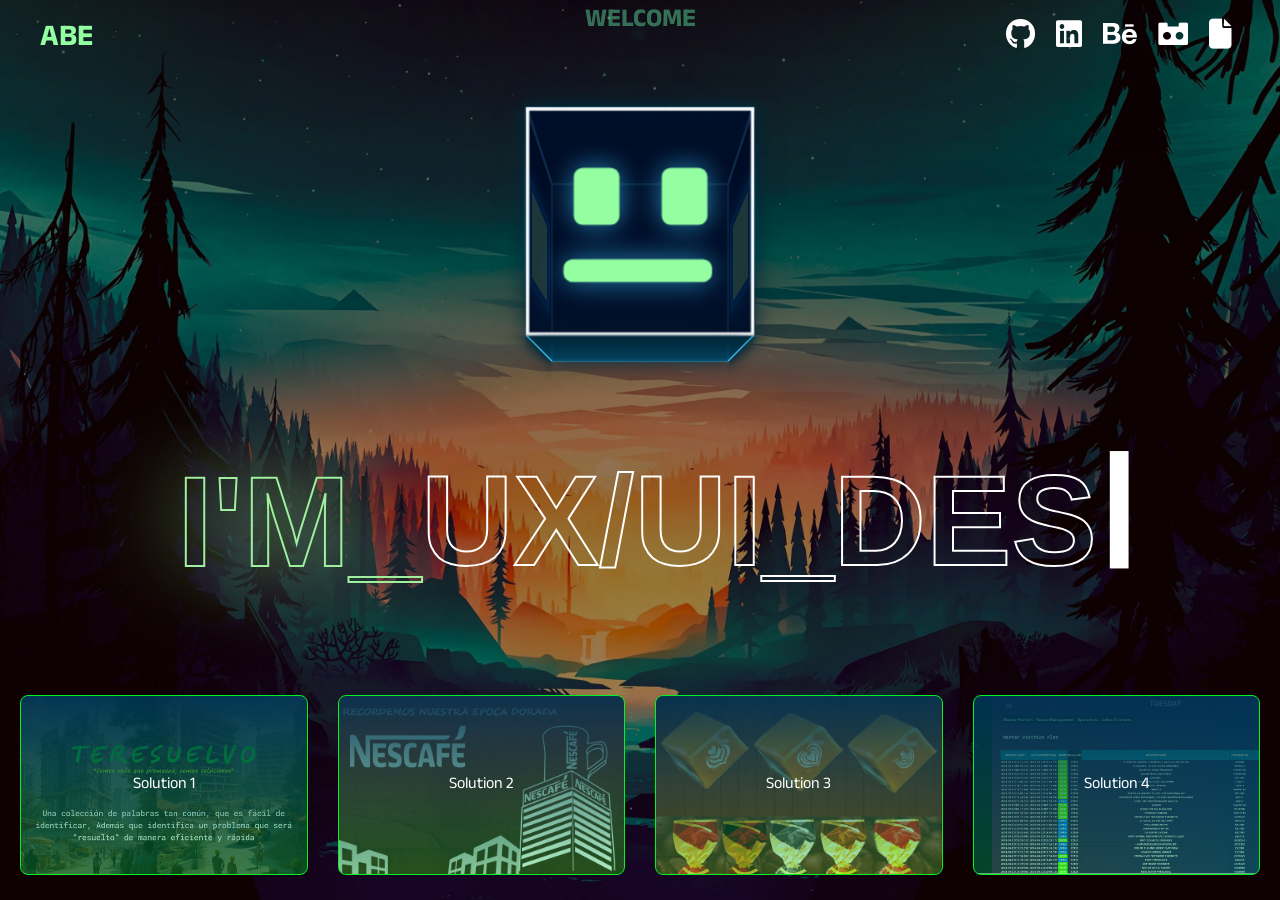
==== .docs/index.html @ 4d992f9c "first" ====
<!DOCTYPE html>
<html lang="es">
<head>
    <meta charset="UTF-8">
    <meta name="viewport" content="width=device-width, initial-scale=1.0, user-scalable=no">
    <link rel="icon" type="image/png" sizes="32x32" href="Images/icon.png">
    <link rel="icon" type="image/png" sizes="16x16" href="Images/icon.png">
    <link rel="stylesheet" href="https://cdnjs.cloudflare.com/ajax/libs/font-awesome/6.2.1/css/all.min.css" />
    <link rel="stylesheet" href="style.css">
    <title>Abraham | UX Designer & Sourcing Specialist</title>
</head>
<body>
    <div class="particles-js" id="particles"></div>

    <section class="home">

        <H1 data-message="Contratame /Give me an opportunity">WELCOME</H1>

        <!-- "Menu" -->
         <div class="menuContainer">
            <div class="menuLeft">
                <h2>ABE</h2>
            </div>
            <div class="menuRight">
                        <a href="https://github.com/Coiklor" data-message="Github"><i class="fa-brands fa-github"></i></a>
                        <a href="https://www.linkedin.com/in/abraham-moreno-826519152/" data-message="Mi linkedin busco un cambio de carrera, My linkedin (Looking for a carrier change)"><i class="fa-brands fa-linkedin"></i></a>
                        <a href="https://www.behance.net/abrahammoreno5" data-message="Aquí podrás encontrar un proceso de investigación más detallado. Here is detailed version of every project only in spanish"><i class="fa-brands fa-behance"></i></a>
                        <a href="https://coiklor.github.io/AbePortfolio/" data-message="Aquí puedes ver una versión más simple de mi portfolio. Here is a simple version of my portfolio"><i class="fa-brands fa-simplybuilt"></i></a>
                        <a href="https://drive.google.com/file/d/10zriG4VnCjg0E5n4Ds-Pz2TUNBttHqC_/view" data-message="Click para abrir mi cv / Click to open my cv"><i class="fa-etch fa-solid fa-file"></i></a>
            </div>
            </div>
         </div>

        <!-- Projects -->
        <div class="projects">
            <!-- TE RESUELVO APP -->
            <div class="project-item project1" data-project-name="TE_RESUELVO" data-message="Una solucion para los precarios sistemas comunales. / A big solution for the worst communities in Venezuela" onclick="on('overlay')"><a href="#overlay"></a> Solution 1</div>

            <div class="over" id="overlay">
            <div class="content-picture">
                <img src="Images/Teresuelvo/portada_Teresuelvo.png" 
                    alt="Teresuelvo App"
                    class="thumbnail"
                    onclick="openImageModal('Images/Teresuelvo/portada_Teresuelvo.png')">
                
                <div id="image-modal" class="image-modal" onclick="closeImageModal()">
                    <img id="enlarged-image" src="" alt="Imagen ampliada">
                </div>

                <img src="Images/Teresuelvo/Screenshot_3.png" 
                    alt="Teresuelvo App"
                    class="thumbnail"
                    onclick="openImageModal('Images/Teresuelvo/Screenshot_3.png')">
                
                <div id="image-modal" class="image-modal" onclick="closeImageModal()">
                    <img id="enlarged-image" src="" alt="Imagen ampliada">
                </div>

                <img src="Images/Teresuelvo/Screenshot_1.png" 
                    alt="Teresuelvo App"
                    class="thumbnail"
                    onclick="openImageModal('Images/Teresuelvo/Screenshot_1.png')">
                
                <div id="image-modal" class="image-modal" onclick="closeImageModal()">
                    <img id="enlarged-image" src="" alt="Imagen ampliada">
                </div>

                <img src="Images/Teresuelvo/Screenshot_2.png" 
                    alt="Teresuelvo App"
                    class="thumbnail"
                    onclick="openImageModal('Images/Teresuelvo/Screenshot_2.png')">
                
                <div id="image-modal" class="image-modal" onclick="closeImageModal()">
                    <img id="enlarged-image" src="" alt="Imagen ampliada">
                </div>
                
                <img src="Images/Teresuelvo/MOCKUPS TERESUELVO.jpg" 
                    alt="Teresuelvo App"
                    class="thumbnail"
                    onclick="openImageModal('Images/Teresuelvo/MOCKUPS TERESUELVO.jpg')">
                
                <div id="image-modal" class="image-modal" onclick="closeImageModal()">
                    <img id="enlarged-image" src="" alt="Imagen ampliada">
                </div>
                <img src="Images/Teresuelvo/MOCKUPS TERESUELVO 2.jpg" 
                    alt="Teresuelvo App"
                    class="thumbnail"
                    onclick="openImageModal('Images/Teresuelvo/MOCKUPS TERESUELVO 2.jpg')">
                
                <div id="image-modal" class="image-modal" onclick="closeImageModal()">
                    <img id="enlarged-image" src="" alt="Imagen ampliada">
                </div>

                <iframe style="border: 1px solid rgba(0, 0, 0, 0.1);" width="300" height="650" src="https://embed.figma.com/proto/iPpZiYcCrAnEFDcqqujQKY/Plataforma?page-id=29%3A92&node-id=190-1119&p=f&viewport=-528%2C902%2C0.06&scaling=min-zoom&content-scaling=fixed&starting-point-node-id=190%3A1123&embed-host=share" allowfullscreen></iframe>
            </div>
    
            <div class="overy">
                <div class="hereistheflex">
                    <p class="title-section">UX/UI PROJECT</p>
                    <span class="close-button" onclick="off('overlay')">&times;</span>
                </div>
                <h4>Para ver mas informacion sobre este proyecto, ingresa al link de behance <br> To see more info about this project go to <a class="span_link" href="https://www.behance.net/gallery/235545949/TERESUELVO-Mas-que-promesas-somos-soluciones">Behance</a></h4>
                <h2><span>TERESUELVO</span> APP</h2>
                <h3>Comunidades abandonadas / Forgotten Comunities</h3>
                <h3><span>01</span> EL PROBLEMA / Context & considerations</h3>
                <p>
                    <span>ENG</span> - In every community, sector, or parish, there are countless communal problems, especially those related to infrastructure: avenues, buildings, sidewalks, roads, streets, sports facilities, and many more. The lack of organization and indifference among residents can hinder the growth and evolution of the environment.<br>
                    For this reason, the idea arose to create an application that allows the community to propose and select projects together, promoting the development and beautification of the area. This initiative takes shape through an app that centralizes problems and solutions in a single digital space.<br>
                    The chosen name for the platform is <span>TERESUELVO</span> a common, easily identifiable slang /expression popularized as a meme in Venezuela. Its familiarity and cultural weight reinforce the <span>app's promise: to solve problems quickly and efficiently.</span><br>

                    <br><span>SPA</span> - En toda comunidad, sector o parroquia, existen innumerables problemas comunales, especialmente aquellos relacionados con la infraestructura: avenidas, edificios, veredas, vías, calles, espacios deportivos y muchos más. La falta de organización y la indiferencia entre los habitantes pueden impedir el crecimiento y la evolución del entorno.
                    Por esta razón, surge la idea de crear una aplicación que permita a la comunidad proponer y seleccionar proyectos en conjunto, promoviendo el desarrollo y embellecimiento del sector. Esta iniciativa toma forma a través de una app que centraliza los problemas y las soluciones en un solo espacio digital.
                    El nombre elegido para la plataforma es <span>TERESUELVO</span>, una expresión cotidiana, fácil de identificar y popularizada como meme en Venezuela. Su familiaridad y carga cultural refuerzan la <span>promesa de la app: resolver problemas de manera rápida y eficiente.</span>
                </p><br>
                <h3><span>02</span> EL PROCESO Y SOLUCIÓN / PROCESS AND SOLUTION </h3>
                <p>
                    <span>ENG</span> - Once the problem was understood, an exhaustive analysis was carried out to find the best solution for each type of user. Likewise, each process was adapted to ensure that interaction with the platform would be as intuitive as possible.

                    It is important to highlight that every person may present some limitation or disability, which were carefully considered throughout the development process, following the principles of <span>Jacob Nielsen</span>.

                    One of the most relevant features —and what sets this community-focused social app apart— is the inclusion of a random selection algorithm for <span>validator</span> users. These users are responsible for verifying the progress of each project and are randomly chosen within each community. This function ensures a secure and impartial environment, allowing for objective and trustworthy evaluations.<br>

                    <br> <span>THE MVP</span> based on all the problems related before, it will be an app for communities, but not just an app that brings effective solutions; it will be more than that. It will give order to those community leaders who need organization and will give justice to those communities that never receive solutions. <br>

                    <br>At <span>TERESUELVO</span>, we aim to reflect these same values—creating an application that inspires serenity and trust when users create, manage, and participate in community projects. <br> 

                    <br><span>SPA</span> - Una vez comprendido el problema, se realizó un análisis exhaustivo con el objetivo de encontrar la mejor solución para cada tipo de usuario. Asimismo, se buscó adaptar cada uno de los procesos para que la interacción con la plataforma fuera lo más intuitiva posible.

                    Es importante destacar que cada persona puede presentar alguna limitación o discapacidad, las cuales fueron cuidadosamente consideradas durante todo el proceso de desarrollo, siguiendo los principios de <span>Jacob Nielsen</span>.

                    Uno de los aspectos más relevantes —y que distingue a esta aplicación tipo red social enfocada en comunidades; Es la inclusión de un algoritmo de selección aleatoria para usuarios <span>validadores</span>. Estos usuarios tienen la tarea de verificar los avances de cada proyecto y son seleccionados aleatoriamente dentro de cada comunidad. Esta función garantiza un entorno seguro y libre de parcialidades, permitiendo evaluaciones objetivas y confiables.

                    <br><span>EL MVP</span> Entendiendo todos los problemas mencionados antes, el <span>MVP</span> sera una App para comunidades, pero no solo una App que brinde soluciones efectivas, sera mucho mas que eso. La App traera orden para esos lideres de comunidades que necesitan organizacion, y traera justicia para aquellas que nunca fueron escuchadas.

                </p><br>

                <h3><span>03</span> EL DISE;O / DESIGN </h3>
                <p>
                    <span>ENG</span> - As an accessible platform was created with careful consideration of its target audience. It is estimated that most active users of the application will be between 35 and 65 years old. For this reason, the selected typefaces are ROBOTO and LEXEND, both of which are known for optimizing readability and supporting users with dyslexia. In addition to their functional benefits, these modern fonts convey a sense of innovation and progress within our application.

                    The <span>color green</span> represents the app and is featured in two variations: a standard version and a dark mode. Both maintain the essence of the platform, with green as the central visual element. According to color psychology, green symbolizes calm, balance, and harmony. As one of the most prevalent colors in nature, it evokes feelings of well-being and stability.

                    <br><span>SPA</span> - Siendo una plataforma accesible, considerando al publico que va dirigido, se estima que la mayoría de los usuarios activos de la aplicación, comprendería las edades de entre los 35 a los 65 años de edad, es por ende que las tipografías seleccionadas serán <span>ROBOTO Y LEXEND</span>, las cuales son consideradas fuentes tipográficas para optimizar la lectura, y que pueden ayudar a personas con dislexia a leer mejor. además de ser tipografías modernas, que generan un aire de innovación y avance en nuestra aplicación.
                    
                    El <span>color verde</span> representa a la app, cuenta con 2 variaciones, una conocida como la version estandar, y la otra, modo oscuro, las cuales mantienen la esencia de la app al ser el protagonista el color verde, el cual fue seleccionado ya que según la psicología del color, el verde representa la calma, el equilibrio y la armonía. Como uno de los tonos más presentes en la naturaleza, evoca sensaciones de bienestar y estabilidad. En <span>TERESUELVO</span>, queremos reflejar esos mismos valores, convirtiéndonos en una aplicación que inspire serenidad y confianza al momento de crear, gestionar y participar en proyectos comunales.
                </p><br>

                <h3><span>04</span> Conclusion / Conclusion </h3>
                <p>
                    <span>ENG</span> - After conducting several usability tests, the results showed a <span>90%</span> satisfaction rate, confirming that the application is a valuable solution for communities. Users appreciated the ability to participate impartially, without needing to belong to any organization, group, or cause.

                    Although the app was not entirely free of errors in its early stages, solutions were implemented promptly. It's worth highlighting the positive feedback received, especially considering that, as a community-focused social network, its use may seem complex at first. However, according to users, the platform is quite intuitive once they begin to engage with it.

                    <br><span>SPA</span> - Tras realizar varias pruebas de usabilidad, los resultados reflejaron un nivel de satisfacción del <span>90%</span>, lo que confirma que la aplicación representa una solución efectiva para las comunidades. Los usuarios destacaron que pueden participar de manera imparcial, sin necesidad de estar afiliados a ningún ente, grupo o causa.

                    Aunque la aplicación no estuvo exenta de errores en sus primeras versiones, las soluciones fueron implementadas rápidamente. Es importante resaltar el valioso feedback recibido, ya que, al tratarse de una red social enfocada en comunidades, su uso puede parecer complejo al inicio. Sin embargo, según los propios usuarios, la experiencia resulta bastante intuitiva una vez se comienza a interactuar con la plataforma.<br>

                </p>
            </div>

            
            
            </div>

            <!-- NESCAFE APP -->
            <div class="project-item project2" data-project-name="NESCAFÉ App" data-message="Realizado para el Mercado Venezolano, una propuesta para mejorar las ventas. / Developed as an opportunity for growth in the Venezuelan market." onclick="on('overlay1')"> <a href="#overlay1"></a>Solution 2</div>

            <div class="over" id="overlay1">
                <div class="content-picture">

                    <img src="Images/Nescafe/NESCAFE_PORTADA.png" 
                        alt="Nescafé App"
                        class="thumbnail"
                        onclick="openImageModal1('Images/Nescafe/NESCAFE_PORTADA.png')">
                    
                    <div id="image-modal1" class="image-modal" onclick="closeImageModal1()">
                        <img id="enlarged-image1" src="" alt="Imagen ampliada">
                    </div>

                    <img src="Images/Nescafe/Screenshot_3.png" 
                        alt="Nescafé App"
                        class="thumbnail"
                        onclick="openImageModal1('Images/Nescafe/Screenshot_3.png')">
                    
                    <div id="image-modal1" class="image-modal" onclick="closeImageModal()">
                        <img id="enlarged-image1" src="" alt="Imagen ampliada">
                    </div>

                    <img src="Images/Nescafe/Screenshot_2.png" 
                        alt="Nescafé App"
                        class="thumbnail"
                        onclick="openImageModal1('Images/Nescafe/Screenshot_2.png')">
                    
                    <div id="image-modal1" class="image-modal" onclick="closeImageModal1()">
                        <img id="enlarged-image1" src="" alt="Imagen ampliada">
                    </div>

                    <img src="Images/Nescafe/Screenshot_5.png" 
                        alt="Nescafé App"
                        class="thumbnail"
                        onclick="openImageModal1('Images/Nescafe/Screenshot_5.png')">
                    
                    <div id="image-modal1" class="image-modal" onclick="closeImageModal1()">
                        <img id="enlarged-image1" src="" alt="Imagen ampliada">
                    </div>

                    <img src="Images/Nescafe/Screenshot_4.png" 
                        alt="Nescafé App"
                        class="thumbnail"
                        onclick="openImageModal1('Images/Nescafe/Screenshot_4.png')">
                    
                    <div id="image-modal1" class="image-modal" onclick="closeImageModal1()">
                        <img id="enlarged-image1" src="" alt="Imagen ampliada">
                    </div>
                    
                    <iframe style="border: 1px solid rgba(0, 0, 0, 0.1);" width="300" height="650" src="https://embed.figma.com/proto/rVssjN0HnYcsC3VvgZI6oF/Nescafe?page-id=12%3A2&node-id=220-4879&p=f&viewport=-2314%2C171%2C0.03&scaling=contain&content-scaling=fixed&starting-point-node-id=220%3A4877&embed-host=share" allowfullscreen></iframe>
                </div>
        
                <div class="overy">
                    <div class="hereistheflex">
                        <p class="title-section">UX/UI PROJECT</p>
                        <span class="close-button" onclick="off('overlay1')">&times;</span>
                    </div>
                    <h4>Para ver mas informacion sobre este proyecto, ingresa al link de behance <span>/</span> To see more info about this project go to <a class="span_link" href="https://www.behance.net/gallery/235037729/Proyecto-Nescafe">Behance</a></h4>
                    <h2><span>NESCAFÉ</span> ECOMMERCE APP</h2>
                    <h3> "KM vs Cafeína: El desafío de llevar la experiencia NESCAFÉ al hogar.<span> / </span>"KM vs Caffeine: The challenge of bringing the NESCAFÉ experience home." </h3>
                    <h3><span>01</span> EL PROBLEMA / Context & considerations</h3>
                    <p>
                        <span>ENG</span> - This research aims to encourage the consumption of the <span>Nescafé</span> brand in the Venezuelan market. To achieve this, an in-depth study was conducted, including interviews with a specific audience to understand their needs regarding coffee consumption, as well as their possibilities and limitations when purchasing Nescafé products.<br>

                        The analysis also sought to measure the brand's level of recognition in the country and explore the factors that influence its consumption. As a result, a low perception of the brand and a lack of concrete consumer need were identified. Some interviewees reported difficulties in finding certain Nescafé products, as delivery apps offer them across different markets, making it harder to access them from a single point of purchase. This situation can lead to price variations and impact product demand. <br>

                        <br><span>SPA</span> -  Esta investigación tiene como propósito incentivar el consumo de la marca <span>Nescafé</span> en el mercado venezolano. Para ello, se realizó un estudio exhaustivo que incluyó entrevistas a un público específico, con el fin de conocer sus necesidades en relación con el consumo de café, así como sus posibilidades y limitaciones al momento de adquirir productos Nescafé. <br>
                        El análisis también buscó medir el nivel de reconocimiento de la marca en el país y explorar los factores que influyen en su consumo. Como resultado, se identificó una baja percepción de la marca y una ausencia de necesidad concreta por parte de los consumidores. Algunos entrevistados señalaron dificultades para encontrar ciertos productos Nescafé, ya que las aplicaciones de delivery los ofrecen en distintos mercados, lo que complica su disponibilidad en un único punto de compra. Esta situación puede generar variaciones en los precios y afectar la demanda de los productos.
                    </p><br>
                    <h3><span>02</span> EL PROCESO Y SOLUCIÓN / THE PROCESS AND SOLUTION </h3>
                    <p>
                        <span>ENG</span> - Once the problem was understood, an in-depth analysis was conducted to identify the best solution for each type of coffee consumer. Many users reported that one of the main issues with <span>Nescafé</span> products is the lack of variety available in a single supermarket. Instead, they often need to visit multiple stores to find different options. Additionally, some products—being offered by competing retailers—tend to have higher prices, which negatively impacts consumers willingness to try new or alternative items. <br>

                        <br><span>The MVP</span> - consists of developing an exclusive e-commerce platform for Nescafé that goes beyond a typical shopping experience. The goal is to offer a comprehensive experience where users can always find the Nescafé products they're looking for, with consistent and standardized pricing. Additionally, the app will provide personalized recommendations, suggesting recipes and different types of coffee based on each user's consumption level—creating a unique experience tailored to their preferences. <br> 

                        <br><span>The MVP</span> involves developing an exclusive e-commerce platform for Nescafé that goes beyond a conventional shopping site. The goal is to deliver a comprehensive experience where users not only have constant access to the Nescafé products they're looking for—at a consistent and standardized price—but also receive personalized recommendations. <br>

                        The app will suggest recipes and different coffee varieties based on each user's consumption habits, creating a unique experience tailored to their preferences. The platform was designed using Nescafé's official typefaces, which are part of the brand's identity guidelines, and includes the full range of Nescafé products currently available in the <span>venezuelan</span> market. <br>

                        <br><span>SPA</span> - Una vez comprendido el problema, se realizó un análisis exhaustivo con el objetivo de encontrar la mejor solución para cada tipo de usuario consumidor de cafe. los cuales relatan que una de los mayores problemas con los productos <span>Nescafé</span>, es que no suelen encontrarse mucha variedad de los mismos en un solo supermercado, si no, que hay que acudir a varios para poder encontrarlos, y algunos por estar en otros competidores, poseen alzas de precio, lo que afecta negativamente con la capacidad de querer probar un producto distinto. <br>

                        <br><span>MVP</span> - consiste en el desarrollo de una plataforma exclusiva de e-commerce para NESCAFÉ que va más allá de una plataforma de compra común. El objetivo es ofrecer una experiencia sencilla, donde los usuarios siempre puedan encontrar los productos NESCAFÉ que están buscando, y que los mismos no varíen en precios. Adicionalmente, hará recomendaciones personalizadas. <br>

                        La app hará recomendaciones basadas en los habitos y gustos de cada usuario, ofreciendo recetas y variedades de cafe, creando una experiencia guiada y comprensiva para cada usuario, la plataforma fue dise;ada usando las tipografias oficiales de NESCAFÉ, que son parte de la identidad de la marca, he incluye una gran cantidad de productos NESCAFÉ, que actualmente estan disponibles en el mercado <span>venezolano</span>.  
                        
                    </p><br>

                    <h3><span>03</span> EL DISEÑO / DESIGN </h3>
                    <p>
                        <span>ENG</span> - - The design is based on the following points.<br>
                        <br><span>Color psychology</span> The colors were selected based on the most common coffee tones and Nescafé's latest packaging. As a dynamic e-commerce platform, the goal is for this combination to represent the brand correctly, while including the red tones that are part of its core essence.
                        <br><span>Typography and layout</span> - The typography used is the official Nescafé font, while the layout was designed to minimize cognitive load for users, making it as interactive as possible.
                        <br><span>Driver equipment</span> - The jacket and bag were inspired by the colors of the most consumed types of coffee; according to the baristas interviewed, the best-sellers are <span>americano and cappuccino.</span><br>

                        <br><span>SPA</span> - El diseño de la aplicación está basado en los siguientes puntos:<br>
                        <br><span>Psicología del color</span> los colores fueron seleccionados en base a los más comunes en el café y los empaques más actuales de Nescafé. Al ser este un e-commerce dinámico, se busca que la combinación de los mismos haga que se represente de forma correcta, además de incluir los tonos rojos, que forman parte de la esencia de la marca. 
                        <br><span>Tipografía y esquema de diseño</span> - La tipografía es la oficial de Nescafé, mientras que el esquema de diseño fue diseñado para generar la menor carga cognitiva para los usuarios, haciéndola lo más interactiva posible.
                        <br><span>Implementos del conductor</span> - La chaqueta y el bolso fueron inspirados en los colores del café más consumido; según los baristas entrevistados, los más vendidos son el <span>el negro, y el marrón.</span>

                    </p><br>

                    <h3><span>04</span> Conclusion / Conclusion </h3>
                    <p>
                        <span>ENG</span> - After conducting several usability tests, the results revealed a <span>95%</span> satisfaction rate, confirming that the application would be well received by users. This opens the door to attracting and engaging both new coffee enthusiasts and regular consumers—the key audience the app aims to reach.

                        Although the application was not entirely free of errors, one major issue was highlighted by users: the function of the delivery button was unclear. This issue was quickly identified and resolved, demonstrating the value of user feedback. It's also worth noting that users reported no difficulties in navigating the app, thanks to its versatility and user-friendly design.

                        <br><span>SPA</span> - Tras realizar diversas pruebas de usabilidad, los resultados arrojaron un nivel de satisfacción del <span>95%</span>, lo que confirma que la aplicación tendría una recepción positiva por parte de los usuarios. Esto permite incentivar y captar tanto a nuevos entusiastas del café como a consumidores habituales, que forman parte del público objetivo.

                        Aunque la aplicación no estuvo libre de errores, se identificó uno en particular señalado por los usuarios: la función del botón de delivery no era clara. Este inconveniente fue corregido oportunamente, lo que demuestra que el feedback recibido fue valioso y bien aprovechado. Cabe destacar que los usuarios no reportaron dificultades al utilizar la app, ya que su diseño es versátil y altamente intuitivo.<br>
                    </p>
                </div>
        
            </div>

            <!-- NESCAFE CANDY -->
            <div class="project-item project3" data-project-name="NESCAFÉ Candy" data-message="Solución creada para mejorar el consumo de la marca en Venezuela. / A solution developed in a candy to increment consumption of the brand." onclick="on('overlay2')"> <a href="#overlay2"></a>Solution 3</div>

            <div class="over" id="overlay2">
            <div class="content-picture">

                <img src="Images/Nescafe/MockupsNCC_V1.png" 
                    alt="Nescafé App"
                    class="thumbnail"
                    onclick="openImageModal2('Images/Nescafe/MockupsNCC_V1.png')">
                
                <div id="image-modal2" class="image-modal" onclick="closeImageModal2()">
                    <img id="enlarged-image2" src="" alt="Imagen ampliada">
                </div>

                <img src="Images/Nescafe/MockupsNCC_V2.png" 
                    alt="Nescafé App"
                    class="thumbnail"
                    onclick="openImageModal2('Images/Nescafe/MockupsNCC_V2.png')">
                
                <div id="image-modal2" class="image-modal" onclick="closeImageModal2()">
                    <img id="enlarged-image2" src="" alt="Imagen ampliada">
                </div>

                <img src="Images/Nescafe/MockupsNOC_V1.png" 
                    alt="Nescafé App"
                    class="thumbnail"
                    onclick="openImageModal2('Images/Nescafe/MockupsNOC_V1.png')">
                
                <div id="image-modal2" class="image-modal" onclick="closeImageModal2()">
                    <img id="enlarged-image2" src="" alt="Imagen ampliada">
                </div>

                <img src="Images/Nescafe/MockupsNOC_V2.png" 
                    alt="Nescafé App"
                    class="thumbnail"
                    onclick="openImageModal2('Images/Nescafe/MockupsNOC_V2.png')">
                
                <div id="image-modal2" class="image-modal" onclick="closeImageModal2()">
                    <img id="enlarged-image2" src="" alt="Imagen ampliada">
                </div>

                <iframe src='https://my.spline.design/nescafecandys-nCSCrX2l7KbhhWXMtBEq254q/' frameborder='0' width='100%' height='100%'></iframe>
            </div>
    
            <div class="overy">
                <div class="hereistheflex">
                    <p class="title-section">UX/UI PROJECT</p>
                    <span class="close-button" onclick="off('overlay2')">&times;</span>
                </div>
                <h4>Para ver mas informacion sobre este proyecto, ingresa al link de behance <br> To see more info about this project go to <a class="span_link" href="https://www.behance.net/gallery/235037729/Proyecto-Nescafe">Behance</a></h4>
                <h2><span>NESCAFÉ</span> Candy</h2>
                <h2>NESCAFE = <span>"COSTOSO"</span> / NESCAFE = <span>"EXPENSIVE"</span></h2>
                <h3><span>01</span> EL PROBLEMA / Context & considerations</h3>
                <p>
                    <span>ENG</span> - The purpose of this research is to encourage the consumption of the Nescafé brand in the Venezuelan market. To achieve this, an in-depth study was conducted, including interviews with a specific audience to identify their needs related to coffee consumption, as well as their possibilities and limitations when purchasing Nescafé products.<br>

                    The analysis also explored the brand's level of recognition and the factors that influence its consumption. The results revealed a low perception of Nescafé and a lack of concrete demand among consumers. Some participants pointed out that Nescafé products tend to be priced higher compared to other national brands available in the market. Although the brand has established partnerships with various sectors, these are not widely known by the public.<br>

                    <br><span>SPA</span> -  El propósito de esta investigación es incentivar el consumo de la marca Nescafé en el mercado venezolano. Para ello, se llevó a cabo un estudio exhaustivo que incluyó entrevistas a un público específico, con el fin de identificar sus necesidades relacionadas con el consumo de café, así como sus posibilidades y limitaciones al momento de adquirir productos Nescafé. <br>
                    El análisis también abordó el nivel de reconocimiento de la marca y los factores que influyen en su consumo. Los resultados evidenciaron una baja percepción de Nescafé y una falta de necesidad concreta entre los consumidores. Algunos participantes destacaron que los productos de Nescafé suelen tener precios superiores en comparación con otras marcas nacionales disponibles en el mercado. Aunque la marca ha establecido alianzas con distintos sectores, estas no son ampliamente conocidas por el público. <br>
                    La mayoría de los consumidores afirma consumir Nescafé principalmente en locales comerciales o cuando buscan un sabor específico, como el que proporciona el producto Coffee Mate. Esto revela la necesidad de fortalecer la presencia de la marca a través de medios accesibles y cotidianos para ampliar su alcance entre la población.
                </p><br>

                <h3><span>02</span> EL PROCESO y MVP / Process & MVP </h3>
                <p>
                    <span>ENG</span> - Once the problem was identified, the most suitable solution was sought for users who typically do not consume Nescafé products—either due to their high cost or limited availability in certain supermarkets. To strategically address competition, the proposal centers on creating a coffee-flavored candy that incorporates the distinctive flavors of Nescafé. <br>
                    <span>ENG</span> - <span>The MVP</span> consists of developing a coffee-flavored candy, as its simplicity allows for large-scale production, which could offer a significant advantage to consumers by providing an affordable price and efficient manufacturing. Additionally, the packaging should be visually appealing, taking inspiration from the design of Toronto candy, which is widely recognized and popular in Venezuela. <br> 

                    <br><span>SPA</span> - Una vez identificado el problema, se buscó la solución más adecuada para aquellos usuarios que no suelen consumir productos Nescafé, ya sea por su elevado costo o por la limitada distribución en algunos supermercados. Para enfrentar a la competencia de manera estratégica, se propone la creación de un caramelo de café que incorpore los distintos sabores característicos de Nescafé. <br>
                    <span>EL MVP</span>consiste en el desarrollo de una caramelo ya que, al tratarse de un producto sencillo, su producción a gran escala podría representar una ventaja significativa para el consumidor, al ofrecer un precio accesible y una elaboración eficiente. Además, se sugiere que el empaque sea lo suficientemente atractivo, tomando como referencia el diseño del caramelo Toronto, ampliamente reconocido y popular en Venezuela.
                </p><br>

                <h3><span>03</span> El DISEÑO / DESIGN </h3>
                <p>
                    <span>ENG</span> - <span>Color psychology</span>: The color of the packaging is based on the NESCAFÉ brand colors, where its significant red color stands out. 
                    <span>Shapes</span> Based on interviews conducted with multiple baristas working in the field, 3 symbols were identified as part of coffee presentations for customers; these were implemented in the final candy design: the <span>Tulip, Heart, and Rosetta</span> 
                    <span>Wrapper</span> It was created with the respective NESCAFÉ logo, in addition to including the heart featured in the branding of most of its products, such as Coffee Mate.
                    <span>The candy</span> Its design was based on traditional commercial candy shapes, square and oval; the goal is to highlight the different flavors of the NESCAFÉ brand, expanding its market reach. <br>

                    <br><span>SPA</span> - <span>Psicología del color</span>: El color de los envoltorios esta basado en los colores de la marca NESCAFÉ, donde resalta su significativo color rojo. <br>
                    <span>Figuras</span> Basado en entrevistas realizadas a multiples baristas, que se desempeñan en el area, fueron identificados 3 símbolos que forman parte de las presentaciones cafeteras de cara al cliente, las mismas fueron implementadas en el diseño final de los caramelos, las cuales son <span>Tulipan, corazón, y la rosetta</span>. <br>
                    <span>Envoltorio</span> Fue creado con el respectivo logo NESCAFÉ, además de incluir el corazón que presenta como branding en la mayoría de sus productos, por ejemplo, el Coffee Mate.
                    <span>El caramelo</span> Su diseño fue basado en las figuras tradicionales de venta y presentación basada en caramelos, cuadrada y ovalada, se busca destacar los diferentes sabores de la marca NESCAFÉ, haciendo que se expanda el mercado.
                </p><br>

                <h3><span>04</span> Conclusion / Conclusion </h3>
                <p>
                    <span>ENG</span> - Taking advantage of the usability tests conducted for the e-commerce app, additional questions were included regarding the potential production of a coffee-flavored candy by Nescafé. The response was overwhelmingly positive: all six interviewees expressed strong interest in trying such a product and highlighted its creation as both relevant and innovative.

                    <br><span>SPA</span> - Aprovechando las pruebas de usabilidad realizadas en la app de e-commerce, se incluyeron preguntas relacionadas con la posible producción de un caramelo de café elaborado por Nescafé. La respuesta fue sumamente positiva: los seis entrevistados expresaron su entusiasmo por probar este producto y destacaron la propuesta como una iniciativa relevante e innovadora dentro del portafolio de la marca.<br>
                </p>
            </div>

            
            
            </div>

            <!-- SMARTSHEET FETCHER -->
            <div class="project-item project4" data-project-name="FETCHER SMARTSHEET" data-message="Una solucion automatizada para ahorrar costos e incrementar la productividad laboral. / A solution to automatize workflows and save money." onclick="on('overlay3')"><a href="#overlay3"></a>Solution 4</div>

            <div class="over" id="overlay3">
            <div class="content-picture">
                <img src="Images/smartsheet/Screenshot_1.png" alt="">
                <img src="Images/smartsheet/Screenshot_2.png" alt="">
                <img src="Images/smartsheet/Screenshot_3.png" alt="">
            </div>
            <div class="content-picture">
                <img src="Images/smartsheet/Screenshot_4.png" alt="">
                <img src="Images/smartsheet/Screenshot_5.png" alt="">
                <img src="Images/smartsheet/Screenshot_6.png" alt="">
            </div>
            
            <div class="overy">
                <div class="hereistheflex">
                    <p class="title-section">SMARTSHEET</p>
                    <span class="close-button" onclick="off('overlay3')">&times;</span>
                </div>
                <h2>TUESDAY <span>PROJECT</span></h2>
                <h3>PROJECT MADE IT FOR FETCHER</h3>
                <p><span>ENG</span> - This project was created with the purpose of improving the daily tasks of Fetcher, making the work of every specialist 
                    easier and faster than the current process. This project was created with Vanilla JS and has a bot scrapping tool for the purpose of obtaining 
                    the data of every open position created in fetcher, this includes all the clients that have been in Fetcher, This information was used to made the JSON of the TUESDAY PROJECT
                    The JSON contains personal information of the company, which is why it is not hosted on a public server like GitHub for security reasons. <br>
                    
                    <br><span>SPA</span> - Este proyecto fue creado con la finalidad de mejorar las tareas diarias realizadas por los especialistas de Fetcher, 
                    optimizando tareas y haciendo las mismas de una forma automatizada y dinámica. Ademas incluye un Bot para hacer scrapping directo en la plataforma de Fetcher el cual recauda la data
                    de todas las posiciones abiertas por clientes. El JSON fue creado desde cero, pero estos datos pertenecen a Fetcher, por ende, no se puede publicar en 
                    un servidor público como GitHub por temas de seguridad.
                </p>
            </div>
            </div>

            <!-- <div class="project-item project5" data-project-name="RAKSUS" data-message="Como conocedor de ciberseguridad, un nuevo estandar para proteger la industria, As a cybersecurity knowledge, a big solution for security problems">Proyecto 5</div> -->

        </div>

        <!-- Dinamyc Text -->
        <div class="typing-container">
            <span class="static-text">I'M_</span>
            <span class="dynamic-text"> </span>
            <span class="cursor">|</span>
        </div>
        
        <!-- Robot -->
        <div class="stage">
            <div class="cube">
                <div class="face front" id="face_robot" data-message="Bienvenido a mi portfolio, Welcome to my portfolio">
                    <div class="eyes_Container" id="eyesContainer">
                        <div class="eyes" id="rightEye"></div>
                        <div class="eyes" id="leftEye"></div>
                    </div>
                    <div class="mouth" id="mouth"></div>
                </div>
                <div class="face back">
                    <div class="robotSkin"></div>
                </div>
                <div class="face right">
                    <div class="facesideContainer">
                        <div class="sideBox">
                            <div class="sideBoxUnder">
                            </div>
                        </div>
                    </div>
                </div>
                <div class="face left">
                    <div class="facesideContainer">
                        <div class="sideBox">
                            <div class="sideBoxUnder">
                            </div>
                        </div>
                    </div>
                </div>
                <div class="face top">
                    <div class="robotSkin"></div>
                </div>
                <div class="face bottom">
                    <div class="robotSkin"></div>
                </div>
            </div>
        </div>

    </section>

    <script src="https://cdn.jsdelivr.net/particles.js/2.0.0/particles.min.js"></script>
    <script src="script.js"></script>
    
</body>
</html>
---- .docs/style.css ----
@import url('https://fonts.googleapis.com/css2?family=Anek+Devanagari&display=swap');
*{
    margin: 0;
    padding: 0;
    box-sizing: border-box;
    font-family: "Anek Devanagari";
}

html {
    scroll-behavior: smooth;
}

.home{
    position: relative;
    background: linear-gradient( rgba(0,0,0, .5), rgba(0, 0, 0, 0.330)), url(Images/Home_3.jpeg);
    background-size: cover;
    background-position: center center;
    padding-top: 10px;
    min-height: 100vh;
    overflow-y: hidden;
}

.home h1 {
    position: absolute;
    width: 100%;
    text-align: center;
    top: 0px;
    font-size: 2vw;
    font-weight: bolder;
    color: rgba(97, 234, 165, 0.456); /* Hazlo sutil */
    z-index: 0; /* Detrás de todo */
}

/* Particles */

#particles{
    position: fixed;
    top: 0;
    left: 0;
    width: 100%;
    height: 100%;
    z-index: 1;
    pointer-events: none;
}

/* Menu */

.menuContainer{
    position: relative; 
    z-index: 4;       
    max-width: 1200px;
    display: flex;
    margin: auto;
    justify-content: space-between;
    align-items: center;
}

.menuContainer .menuLeft h2{
    text-align: center;
    color: #93ffa1;
    font-size: 30px;
}

.menuContainer .menuRight a{
    display: inline-block; 
    padding: 5px;
    text-decoration: none;
    color: #fff;
    margin: 0 3px;
    font-size: 30px;
    transition: 0.3s;
    margin-left: 5px;
    cursor: pointer;
}

.menuContainer .menuRight a:hover{
    color: #93ffa1;;
}


/* Text animated */

.typing-container {
    z-index: 2;
    position: absolute;
    width: 100%;
    height: 100%;
    display: flex;
    justify-content: center;
    align-items: center;
    pointer-events: none; /* Para que no interfiera con los clics del robot */
    font-size: 10vw;
    font-weight: 900;
}

.static-text{
    font-family: Impact, Haettenschweiler, 'Arial Narrow Bold', sans-serif;
    -webkit-text-stroke: 2px #9fef9f;
    text-shadow:0 0 100px #93ffa1;
    color: transparent !important;
}

.dynamic-text {
    color: #93ffa1; /* El azul de tu robot */
    line-height: 0.8;
    margin: 0;
    font-family: Impact, Haettenschweiler, 'Arial Narrow Bold', sans-serif;
    -webkit-text-stroke: 2px #fefffe;
    color: transparent !important;
}

.cursor {
    display: inline-block;
    width: 1px;
    margin-left: 5px;
    animation: blink 0.7s infinite;
    color: #fff;
}

@keyframes blink {
    0%, 100% { opacity: 1; }
    50% { opacity: 0; }
}

/* Robot */

.stage {
    position: absolute;
    top: 0;
    left: 0;
    z-index: 10;
    width: 100%;
    height: 100vh;
    display: flex;
    justify-content: center;
    align-items: center;
    perspective: 800px;
    pointer-events: none;
}

/* 2. El Contenedor del Cubo */
.cube {
    pointer-events: auto;
    margin-left: 200px;
    margin-bottom: 200px;
    width: 400px;
    height: 400px;
    position: relative;
    transform-style: preserve-3d; /* Permite que los hijos vivan en 3D */
    transition: transform 0.5s cubic-bezier(0.175, 0.885, 0.132, 0.275);
}

/* 3. Estilo base para todas las caras */
.face {
    position: absolute;
    width: 200px;
    height: 200px;
    border: 2px solid #38bdf8;
    box-sizing: border-box;
    pointer-events: none;
    cursor: default;
    transition: background 0.3s, border 0.3s;
    box-shadow: 0 0 20px #01293a;
}

.face.front {
    z-index: 100 !important;
    pointer-events: auto;
    cursor: pointer;
    background: rgba(1, 4, 31, 0.8); 
    border: 3px solid #fff;
    transform: rotateY(0deg) translateZ(100px); /* Posición inicial fija */
    backface-visibility: hidden;
    transition: transform 0.3s ease;
}

.face.front:hover {
    background: rgba(56, 189, 248, 0.5);
    border-color: #38bdf8;
    transform: rotateY(0deg) translateZ(120px);
}

/* Eyes */

.eyes_Container{
    display: flex;
    justify-content: space-around;
    align-items: center;
    width: 100%;
    padding: 0 20px;
}

.eyes{
    margin-top: 50px;
    width: 40px;
    height: 50px;
    background-color: #93ffa1;
    border-radius: 8px;
    box-shadow: 0 0 25px rgba(56, 189, 248, 0.7);
    position: relative;
    transition: all 0.4s ease;
    transform-style: preserve-3d;
    transform: translateZ(2px);
    animation: 
        yawningEyes 25s infinite,
        blinkEyes 4s infinite;
    transform-origin: center;
}

.mouth{
    margin: 30px;
    width: 130px;
    height: 20px;
    background-color: #93ffa1;
    border-radius: 8px;
    box-shadow: 0 0 25px rgba(56, 189, 248, 0.7);
    position: relative;
    transition: all 0.4s ease;
    transform-style: preserve-3d;
    animation: yawningMouth 25s infinite;
}

/* ROBOT IS ANGRY */

.face.front.is-angry {
    z-index: 101;
    background: rgba(255, 0, 0, 0.3) !important; 
    border-color: #ff0000 !important;
    box-shadow: 0 0 50px rgba(255, 0, 0, 0.5); 
}


.face.front.is-angry .eyes {
    background-color: #ff0000 !important; 
    box-shadow: 0 0 30px rgba(255, 0, 0, 0.8);
    height: 15px;
    margin-top: 60px; 
    border-radius: 2px; 
}


.face.front.is-angry .mouth {
    background-color: #ff0000 !important; 
    box-shadow: 0 0 30px rgba(255, 0, 0, 0.8);
    height: 10px;
    border-radius: 2px;
}

.is-angry .eyes,  .is-angry .mouth{
    animation: none !important;
}

/* Lef & right side */
.facesideContainer{
    display: flex;
    justify-content: center;
    align-items: center;
    background: linear-gradient(to bottom, #01293a, #014463d8);
    width: 100%;
    height: 100%;
}

.sideBox{
    background-color: #008aca;
    border-radius: 5px;
    box-shadow:0 0 30px#12aff8ad;
    width: 180px;
    height: 100px;
}

.sideBoxUnder{
    background-color: #93ffa1;
    width: 120px;
    height: 80px;
    box-shadow:0 0 30px#05618bd8;
    border-radius: 5px;
    margin-left: 30px;
    margin-top: 10px;
}
/* Robot Skin */
.robotSkin{
    background: linear-gradient(to bottom, #01293a, #014463d8);
    width: 100%;
    height: 100%;
}
/* 4. Posicionamiento de cada cara en el espacio */
/* Empujamos cada cara 100px (la mitad del tamaño) desde el centro */

.front  { transform: rotateY(180deg) translateZ(100px); }
.back   { transform: rotateY(180deg) translateZ(100px); }
.right  { transform: rotateY(90deg) translateZ(100px); }
.left   { transform: rotateY(-90deg) translateZ(100px); }
.top    { transform: rotateX(90deg) translateZ(100px); }
.bottom { transform: rotateX(-90deg) translateZ(100px); }

/* Animación de rotación */
@keyframes rotateCube {
    from { transform: rotateX(0deg) rotateY(0deg); }
    to { transform: rotateX(360deg) rotateY(360deg); }
}

/* Animacion bostezo  */
@keyframes yawningEyes {
    0%, 80%, 100% { transform: translateZ(2px) scaleY(1); }
    85%, 95% { transform: translateZ(2px) scaleY(0.1); }
    10%, 70% { transform: translateZ(2px) scaleY(1); }
    20%, 60% { transform: translateZ(2px) scaleY(0.5); } /* Cierre parcial, natural */
    
    /* 70-100%: Vuelta a la normalidad */
    70%, 100% { transform: translateZ(2px) scaleY(1);}
}

@keyframes yawningMouth {
    0%, 80%, 100% { 
        width: 130px; 
        height: 20px; 
        border-radius: 8px; 
    }
    90% { 
        width: 100px; 
        height: 50px; 
        border-radius: 8px;
        justify-content: center;
    }
}

/* Animacion parpadeo */
@keyframes blinkEyes{
    0%, 45%, 55%, 100% { transform: translateZ(2px) scaleY(1); }
    50% { transform: translateZ(2px) scaleY(0.1); }
}

/* Animación de habla: cambia la altura de la boca rápidamente */
@keyframes talking {
    0%, 100% { height: 10px; border-radius: 2px; }
    25% { height: 25px; border-radius: 50% 50% 5px 5px; }
    50% { height: 15px; border-radius: 2px; }
    75% { height: 30px; border-radius: 5px 5px 50% 50%; }
}

/* El Bocadillo de Texto (Tooltip) */
.face.front::after {
    content: attr(data-message);
    position: absolute;
    top: -80px;
    left: 50%;
    transform: translateX(-50%) translateY(10px);
    
    background: #01293a;
    color: #93ffa1;
    padding: 10px 15px;
    border-radius: 12px;
    font-size: 14px;
    font-weight: bold;
    white-space: normal;
    width: 80vh;
    max-width: 320px;
    text-align: justify;
    line-height: 1.4;
    box-shadow: 0 5px 15px rgba(147, 255, 161, 0.3);
    
    opacity: 0;
    pointer-events: none;
    transition: all 0.3s cubic-bezier(0.175, 0.885, 0.32, 1.275);
}

/* CUANDO PASAS EL MOUSE POR EL ROBOT: */

/* 1. Mostramos el mensaje */
.face.front:hover::after {
    opacity: 1;
    transform: translateX(-50%) translateY(0);
}

.face.front.robot-speaking .mouth {
    animation: talking 0.5s;
    background-color: #93ffa1 !important;
}

/* También haz que el mensaje aparezca con esta clase */
.face.front.robot-speaking::after {
    opacity: 1;
    transform: translateX(-50%) translateY(0);
}

/* 3. Los ojos se entrecierran un poco (expresión de alegría) */
.face.front:hover .eyes {
    height: 35px;
    margin-top: 55px;
    transition: all 0.2s;
}



/* Projects */

.projects{
    position: absolute;
    bottom: 5px;
    left: 0;
    width: 100vw;
    height: auto;
    z-index: 50;
    display: flex;
    justify-content: center;
    gap: 30px; 
    padding: 20px;
    pointer-events: none;
}

.project-item {
    position: relative; /* Cambiado de absolute a relative para el ::after */
    width: 350px; 
    height: 180px;
    background: rgba(108, 244, 135, 0.4); 
    border: 1px solid #01f321;
    border-radius: 8px;
    display: flex;
    justify-content: center;
    align-items: center;
    color: white;
    pointer-events: auto;
    cursor: pointer;
    transition: all 0.3s ease;
}

/* Interacción: Un pequeño brillo y zoom al pasar el mouse */
.project-item:hover {
    transform: translateY(-10px) scale(1.05);
    box-shadow: 0 10px 20px rgba(1, 243, 33, 0.3)
}

.project-item::after {
    content: attr(data-project-name);
    position: absolute;
    bottom: -2.5rem;
    left: 0;
    width: 100%;
    text-align: center;
    font-size: 0.9rem;
    color: #93ffa1; /* Usando el verde de tu robot */
    opacity: 0;
    transition: opacity 0.3s ease;
    font-weight: bold;
}

.project-item.project1{
    background: linear-gradient( rgba(0, 52, 83, 0.931), rgba(10, 206, 69, 0.33)), url(Images/Teresuelvo/portada_Teresuelvo.png);
    background-size: cover;
    background-position: center;
    background-repeat: no-repeat;
}

.project-item.project2{
    background: linear-gradient( rgba(0, 52, 83, 0.931), rgba(10, 206, 69, 0.33)), url(Images/Nescafe/NESCAFE_PORTADA.png);
    background-size: cover;
    background-position: center;
    background-repeat: no-repeat;
}

.project-item.project3{
    background: linear-gradient( rgba(0, 52, 83, 0.931), rgba(10, 206, 69, 0.33)), url(Images/Nescafe/MockupsNCC_V2.png);
    background-size: cover;
    background-position: center;
    background-repeat: no-repeat;
}

.project-item.project4{
    background: linear-gradient( rgba(0, 52, 83, 0.931), rgba(10, 206, 69, 0.33)), url(Images/smartsheet/Screenshot_1.png);
    background-size: cover;
    background-position: center;
    background-repeat: no-repeat;
}

/* Overlays*/

#overlay, #overlay1, #overlay2, #overlay3{
    position: fixed;
    display: none;
    height: 100%;
    width: 100%;
    top: 0;
    bottom: 0;
    left: 0;
    right: 0;
    background-color: rgba(0,0,0, .9000);
    z-index: 103;
    overflow-y: scroll;
    -webkit-overflow-scrolling: touch;
    pointer-events: auto;
}

.image-modal{
    display: none; 
    position: fixed;
    z-index: 103;
    left: 0;
    top: 0;
    width: 877px;
    height: 715px;
    overflow: auto;
    background-color: rgba(0, 0, 0, 0.9);
    justify-content: center;
    align-items: center;
}

.thumbnail{
    cursor: pointer;
}

.thumbnail:hover{
    background-color: #93ffa1;
}

.close-button {
  font-size: 3rem;
  font-weight: bold;
  color: #fff;
  cursor: pointer;
}

.close-button:hover {
    animation-delay: 2s;
  color: #fff;
  cursor: pointer;
}

.over{
    max-width: auto;
    margin: auto;
    padding: 100px 15px;
    display: flex;
}

.hereistheflex{
    display: flex;
    justify-content: space-between;
    align-items: center;
    padding: 10px 10px;
}

.over .content-picture{
    max-width: 350px;
    margin-right: 80px;
}

.over .content-picture img{
    padding: 20px;
    width: 100%;
}

.overy{
    margin: 0 70px;
    text-align: justify;
    color: #fff
}

.span_link{
    color: #93ffa1;
}

.span_link:hover{
    color: #034420;
    transition: 2ms;
}

.overy .title-section{
    font-size: 30px;
    text-transform: uppercase;
    color: #93ffa1;
}
.overy h2{
    font-size: 34px;
    font-weight: bold;
    margin: 20px 0;
    letter-spacing: 2px;
    color: #fff
}
.overy span{
    color: #93ffa1;
}
.overy h3{
    font-size: 18px;
    font-weight: 500;
    text-transform: uppercase;
    margin-bottom: 20px ;
    letter-spacing: 1px;
    color: #fff
}
.overy p{
    font-size: 14px;
    line-height: 25px;
    color: #fff;
    margin-bottom: 2px;
}

/* Responsive */

/* Para Tablets y Celulares */
@media (max-width: 768px) {
    .home {
        overflow-y: auto;
        padding-top: 10px;
    }

    /* Dynamic text */
    .typing-container {
        position: absolute;
        top: -10%;
        width: 100%;
        display: flex;
        justify-content: center;
        font-size: 12vw; 
        text-align: center;

    }
    
    /* Robot location*/
    .stage{
        top: -20%;
        left: 50px;
        box-shadow: none !important;
    }

    .cube {
        transform: scale(0.5);
        margin: 0;
    }

    /* Projects */
    .projects {
        position: relative; 
        margin-top: 400px; 
        display: flex;
        flex-direction: column;
        align-items: center;
        gap: 15px;
        pointer-events: auto;
    }

    .project-item {
        width: 90%;
        max-width: 320px;
        height: 100px;
    }

    * {
    -webkit-tap-highlight-color: transparent;
    touch-action: manipulation; /* Evita el zoom accidental al hacer tap */
    }

    .over {
        flex-direction: column;
        padding: 60px 15px;
        align-items: center; 
    }

    .over .content-picture {
        max-width: 100%;
        margin-right: 0;        
    }

    .overy {
        margin: 0;
        width: 100%; 
    }
    
    .overy h2 {
        font-size: 28px;
    }
}

/* Ajuste para Laptops (Pantallas con poca altura) */
@media screen and (max-height: 750px) and (min-width: 769px) {
    
    /* Bajamos el robot para que no tape el texto dinámico */
    .stage {
        top: 55% !important; 
        transform: translateY(-50%) scale(0.85);
    }

    /* Subimos el texto dinámico para ganar espacio */
    .typing-container {
        top: 8% !important;
        font-size: 8vw !important; /* Un poco más pequeño para que no sature */
    }
    .dynamic-text{
        font-size: 8vw !important;
    }
    /* Reducimos el tamaño de los proyectos para que quepan en el margen inferior */
    .projects {
        bottom: 20px !important;
        gap: 15px !important;
    }

    .project-item {
        height: 180px !important;
    }
}
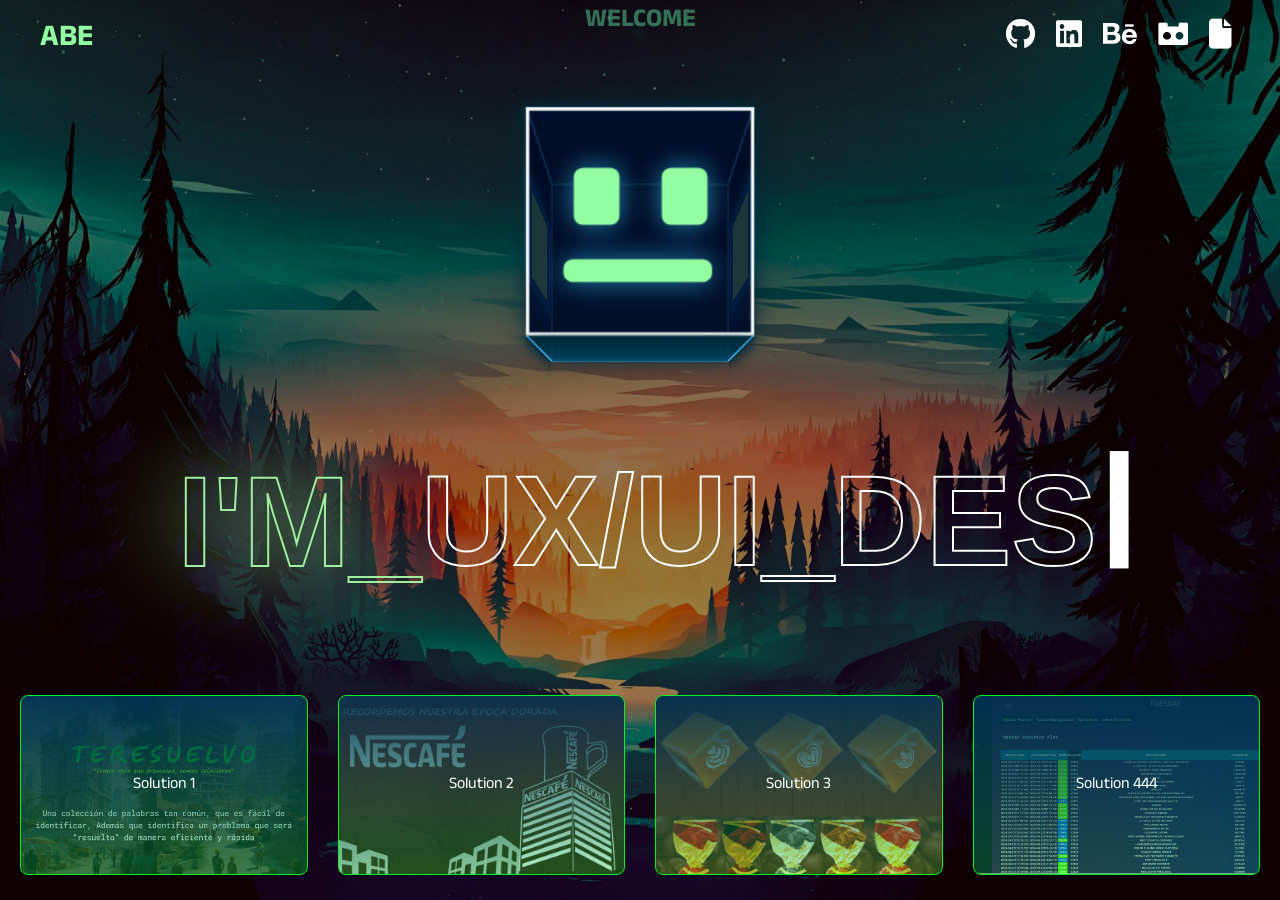
==== commit a5b6e7ce: "creative first" ====
--- a/.docs/index.html
+++ b/.docs/index.html
@@ -378,7 +378,7 @@
             </div>
 
             <!-- SMARTSHEET FETCHER -->
-            <div class="project-item project4" data-project-name="FETCHER SMARTSHEET" data-message="Una solucion automatizada para ahorrar costos e incrementar la productividad laboral. / A solution to automatize workflows and save money." onclick="on('overlay3')"><a href="#overlay3"></a>Solution 4</div>
+            <div class="project-item project4" data-project-name="FETCHER SMARTSHEET" data-message="Una solucion automatizada para ahorrar costos e incrementar la productividad laboral. / A solution to automatize workflows and save money." onclick="on('overlay3')"><a href="#overlay3"></a>Solution 444</div>
 
             <div class="over" id="overlay3">
             <div class="content-picture">
